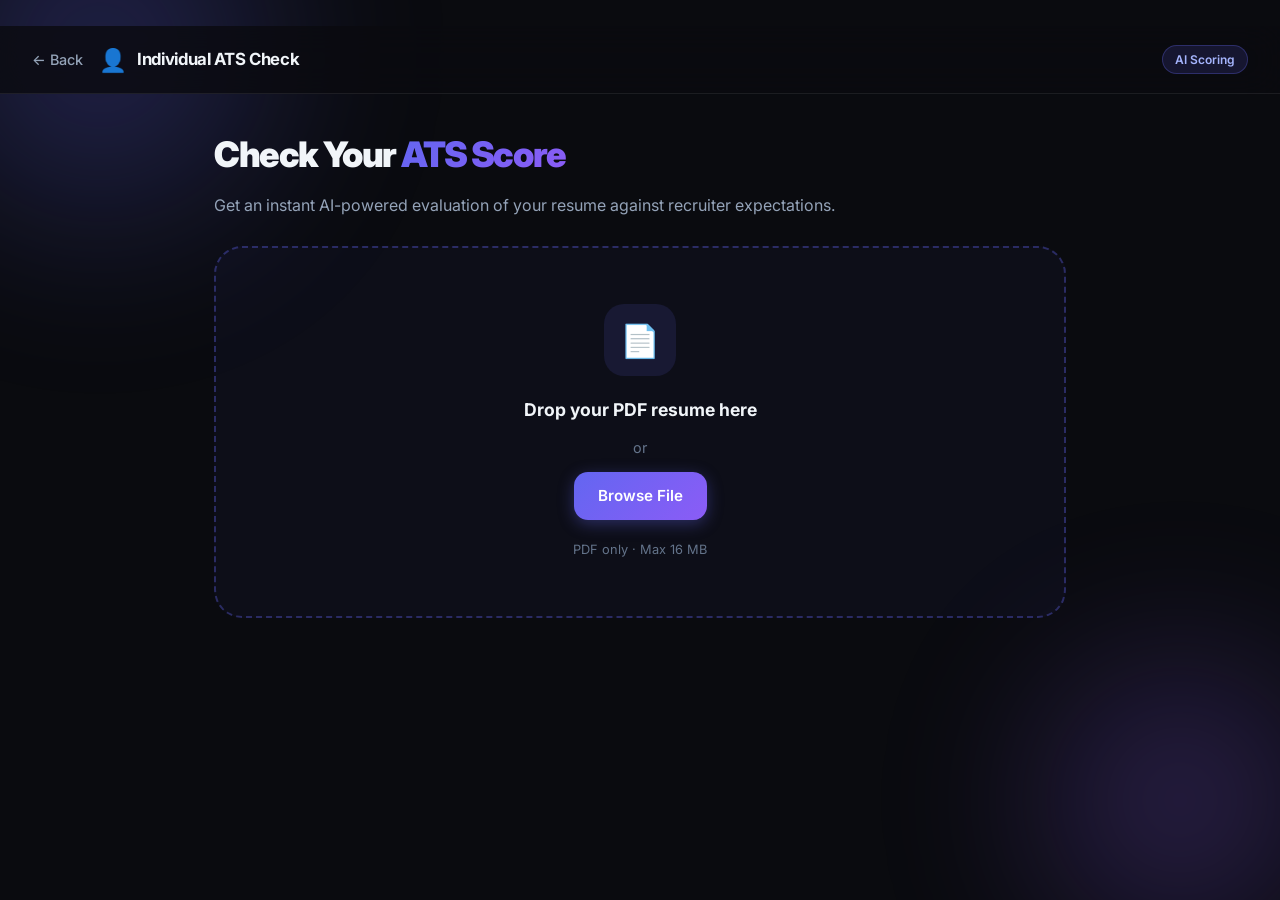
==== templates/individual.html @ a4ce2fa7 "Final Commit" ====
<!DOCTYPE html>
<html lang="en">
<head>
  <meta charset="UTF-8" />
  <meta name="viewport" content="width=device-width, initial-scale=1.0" />
  <title>ATS Score — Individual Resume Check</title>
  <meta name="description" content="Upload your resume and get an instant AI-powered ATS score with detailed feedback." />
  <link rel="preconnect" href="https://fonts.googleapis.com" />
  <link href="https://fonts.googleapis.com/css2?family=Inter:wght@300;400;500;600;700;800;900&display=swap" rel="stylesheet" />
  <link rel="stylesheet" href="/static/style.css" />
</head>
<body class="individual-page">

  <div class="bg-orbs">
    <div class="orb orb-1"></div>
    <div class="orb orb-2"></div>
  </div>

  <nav class="navbar">
    <a href="/" class="nav-back">← Back</a>
    <div class="nav-brand">
      <span class="nav-logo">👤</span>
      <span class="nav-title">Individual ATS Check</span>
    </div>
    <div class="nav-badge">AI Scoring</div>
  </nav>

  <main class="page-main">
    <!-- Upload Panel -->
    <section class="upload-panel" id="upload-panel">
      <div class="upload-header">
        <h1 class="page-title">Check Your <span class="gradient-text">ATS Score</span></h1>
        <p class="page-subtitle">Get an instant AI-powered evaluation of your resume against recruiter expectations.</p>
      </div>

      <div class="upload-zone" id="upload-zone">
        <div class="upload-zone-inner" id="drop-zone">
          <div class="upload-icon-wrap">
            <span class="upload-icon">📄</span>
          </div>
          <p class="upload-primary">Drop your PDF resume here</p>
          <p class="upload-secondary">or</p>
          <label for="resume-input" class="btn btn-primary" id="browse-btn">Browse File</label>
          <input type="file" id="resume-input" accept=".pdf" hidden />
          <p class="upload-hint">PDF only · Max 16 MB</p>
        </div>
      </div>

      <!-- File selected state -->
      <div class="file-selected hidden" id="file-selected">
        <div class="file-info">
          <span class="file-icon">📄</span>
          <div class="file-meta">
            <span class="file-name" id="file-name-display">resume.pdf</span>
            <span class="file-size" id="file-size-display">0 KB</span>
          </div>
          <button class="file-remove" id="file-remove-btn" aria-label="Remove file">✕</button>
        </div>
        <button class="btn btn-primary btn-full" id="analyze-btn">
          <span class="btn-icon">⚡</span> Analyze Resume
        </button>
      </div>
    </section>

    <!-- Loading State -->
    <section class="loading-panel hidden" id="loading-panel">
      <div class="loading-content">
        <div class="loading-spinner"></div>
        <h2 class="loading-title">Analyzing your resume…</h2>
        <div class="loading-steps" id="loading-steps">
          <div class="loading-step active" id="step-extract">
            <span class="step-dot"></span>
            <span>Extracting resume sections</span>
          </div>
          <div class="loading-step" id="step-github">
            <span class="step-dot"></span>
            <span>Fetching GitHub data</span>
          </div>
          <div class="loading-step" id="step-evaluate">
            <span class="step-dot"></span>
            <span>AI evaluation in progress</span>
          </div>
          <div class="loading-step" id="step-save">
            <span class="step-dot"></span>
            <span>Saving results to CSV</span>
          </div>
        </div>
      </div>
    </section>

    <!-- Results Panel -->
    <section class="results-panel hidden" id="results-panel">
      <div class="results-header">
        <div class="results-hero">
          <div class="score-circle-wrap">
            <svg class="score-ring" viewBox="0 0 120 120">
              <circle class="ring-bg" cx="60" cy="60" r="52" />
              <circle class="ring-fill" cx="60" cy="60" r="52" id="score-ring-fill" />
            </svg>
            <div class="score-center">
              <span class="score-number" id="final-score">0</span>
              <span class="score-label">/ 100</span>
            </div>
          </div>
          <div class="results-meta">
            <h2 class="results-name" id="candidate-name">Candidate</h2>
            <p class="results-position" id="candidate-position">–</p>
            <div class="score-badge" id="score-badge">–</div>
          </div>
        </div>

        <div class="action-row">
          <button class="btn btn-outline" id="download-csv-btn-individual">
            💾 Download CSV
          </button>
          <button class="btn btn-secondary" id="analyze-another-btn">
            🔄 Analyze Another
          </button>
        </div>
      </div>

      <!-- Category Scores -->
      <div class="scores-grid" id="scores-grid">
        <!-- Injected by JS -->
      </div>

      <!-- Bonus / Deductions -->
      <div class="bonus-row" id="bonus-row">
        <div class="bonus-card" id="bonus-card">
          <span class="bonus-label">⭐ Bonus</span>
          <span class="bonus-value" id="bonus-value">+0</span>
          <p class="bonus-detail" id="bonus-detail"></p>
        </div>
        <div class="deduction-card hidden" id="deduction-card">
          <span class="bonus-label">⚠️ Deductions</span>
          <span class="deduction-value" id="deduction-value">-0</span>
          <p class="bonus-detail" id="deduction-detail"></p>
        </div>
      </div>

      <!-- Strengths & Improvements -->
      <div class="feedback-grid">
        <div class="feedback-card strengths-card">
          <h3 class="feedback-title">✅ Key Strengths</h3>
          <ul class="feedback-list" id="strengths-list"></ul>
        </div>
        <div class="feedback-card improvements-card">
          <h3 class="feedback-title">🔧 Areas for Improvement</h3>
          <ul class="feedback-list" id="improvements-list"></ul>
        </div>
      </div>

      <!-- Skills Tags -->
      <div class="skills-section">
        <h3 class="section-label">💻 Detected Skills</h3>
        <div class="skills-tags" id="skills-tags"></div>
      </div>

      <!-- Contact -->
      <div class="contact-row" id="contact-row"></div>
    </section>

    <!-- Error State -->
    <div class="error-toast hidden" id="error-toast">
      <span class="error-icon">❌</span>
      <span class="error-msg" id="error-msg">Something went wrong.</span>
      <button class="error-close" id="error-close">✕</button>
    </div>

  </main>

  <script src="/static/individual.js"></script>
</body>
</html>
---- static/style.css ----
/* ============================================================
   ATS Hiring Agent — Global Stylesheet
   Design: Dark glassmorphism, vibrant gradients, micro-animations
   ============================================================ */

/* ── Tokens ─────────────────────────────────────────────────── */
:root {
  --c-bg:          #0a0b0f;
  --c-surface:     #13151c;
  --c-surface-2:   #1c1f2b;
  --c-border:      rgba(255,255,255,0.08);
  --c-border-h:    rgba(255,255,255,0.15);

  --c-indigo:      #6366f1;
  --c-violet:      #8b5cf6;
  --c-cyan:        #06b6d4;
  --c-emerald:     #10b981;
  --c-amber:       #f59e0b;
  --c-rose:        #f43f5e;

  --c-text:        #f1f5f9;
  --c-text-2:      #94a3b8;
  --c-text-3:      #64748b;

  --grad-primary:  linear-gradient(135deg, var(--c-indigo) 0%, var(--c-violet) 100%);
  --grad-recruiter:linear-gradient(135deg, #0f766e 0%, var(--c-cyan) 100%);
  --grad-card:     linear-gradient(145deg, rgba(99,102,241,0.12) 0%, rgba(139,92,246,0.06) 100%);

  --radius-sm:  8px;
  --radius-md:  14px;
  --radius-lg:  20px;
  --radius-xl:  28px;

  --shadow-sm:  0 2px 8px rgba(0,0,0,0.3);
  --shadow-md:  0 8px 32px rgba(0,0,0,0.4);
  --shadow-lg:  0 20px 60px rgba(0,0,0,0.5);
  --shadow-glow-indigo: 0 0 40px rgba(99,102,241,0.25);
  --shadow-glow-cyan:   0 0 40px rgba(6,182,212,0.25);

  --transition: 0.25s cubic-bezier(0.4,0,0.2,1);
}

/* ── Reset & Base ───────────────────────────────────────────── */
*, *::before, *::after { box-sizing: border-box; margin: 0; padding: 0; }

html { font-size: 16px; scroll-behavior: smooth; }

body {
  font-family: 'Inter', -apple-system, sans-serif;
  background: var(--c-bg);
  color: var(--c-text);
  min-height: 100vh;
  overflow-x: hidden;
  line-height: 1.6;
}

a { color: inherit; text-decoration: none; }
button { font-family: inherit; cursor: pointer; border: none; background: none; }
input, select { font-family: inherit; }

/* ── Background Orbs ─────────────────────────────────────────── */
.bg-orbs { position: fixed; inset: 0; pointer-events: none; z-index: 0; overflow: hidden; }

.orb {
  position: absolute;
  border-radius: 50%;
  filter: blur(80px);
  opacity: 0.35;
  animation: orbFloat 12s ease-in-out infinite;
}

.orb-1 {
  width: 500px; height: 500px;
  background: radial-gradient(circle, #6366f1, transparent 70%);
  top: -200px; left: -150px;
  animation-delay: 0s;
}
.orb-2 {
  width: 400px; height: 400px;
  background: radial-gradient(circle, #8b5cf6, transparent 70%);
  bottom: -100px; right: -100px;
  animation-delay: -4s;
}
.orb-3 {
  width: 300px; height: 300px;
  background: radial-gradient(circle, #06b6d4, transparent 70%);
  top: 40%; left: 60%;
  animation-delay: -8s;
}

@keyframes orbFloat {
  0%, 100% { transform: translate(0, 0) scale(1); }
  33%       { transform: translate(30px, -20px) scale(1.05); }
  66%       { transform: translate(-20px, 30px) scale(0.97); }
}

/* ── Navbar ──────────────────────────────────────────────────── */
.navbar {
  position: sticky; top: 0; z-index: 100;
  display: flex; align-items: center; gap: 16px;
  padding: 16px 32px;
  background: rgba(10,11,15,0.8);
  backdrop-filter: blur(20px);
  border-bottom: 1px solid var(--c-border);
}

.nav-brand { display: flex; align-items: center; gap: 10px; margin-right: auto; }
.nav-logo { font-size: 1.4rem; }
.nav-title { font-weight: 700; font-size: 1.05rem; letter-spacing: -0.02em; }

.nav-back {
  display: flex; align-items: center; gap: 6px;
  color: var(--c-text-2);
  font-size: 0.9rem;
  font-weight: 500;
  transition: color var(--transition);
}
.nav-back:hover { color: var(--c-text); }

.nav-badge {
  padding: 4px 12px;
  background: rgba(99,102,241,0.15);
  border: 1px solid rgba(99,102,241,0.3);
  border-radius: 100px;
  font-size: 0.75rem;
  font-weight: 600;
  color: #a5b4fc;
}

.nav-actions { display: flex; align-items: center; gap: 10px; }

/* ── Buttons ─────────────────────────────────────────────────── */
.btn {
  display: inline-flex; align-items: center; gap: 8px;
  padding: 12px 24px;
  border-radius: var(--radius-md);
  font-size: 0.95rem;
  font-weight: 600;
  transition: all var(--transition);
  cursor: pointer;
  border: none;
}

.btn-primary {
  background: var(--grad-primary);
  color: #fff;
  box-shadow: 0 4px 16px rgba(99,102,241,0.35);
}
.btn-primary:hover {
  transform: translateY(-2px);
  box-shadow: 0 8px 24px rgba(99,102,241,0.45);
}

.btn-secondary {
  background: var(--c-surface-2);
  color: var(--c-text);
  border: 1px solid var(--c-border);
}
.btn-secondary:hover {
  background: var(--c-surface);
  border-color: var(--c-border-h);
  transform: translateY(-1px);
}

.btn-outline {
  background: transparent;
  color: var(--c-text-2);
  border: 1px solid var(--c-border);
}
.btn-outline:hover {
  color: var(--c-text);
  border-color: var(--c-border-h);
  background: rgba(255,255,255,0.04);
}

.btn-full { width: 100%; justify-content: center; }
.btn-sm { padding: 8px 16px; font-size: 0.85rem; }
.btn-icon { font-size: 1.1em; }

/* ── Hidden Utility ──────────────────────────────────────────── */
.hidden { display: none !important; }

/* ── Gradient Text ───────────────────────────────────────────── */
.gradient-text {
  background: var(--grad-primary);
  -webkit-background-clip: text;
  -webkit-text-fill-color: transparent;
  background-clip: text;
}

/* ============================================================
   LANDING PAGE
   ============================================================ */
.landing-page { }

.hero {
  position: relative; z-index: 1;
  display: flex; justify-content: center; align-items: flex-start;
  min-height: calc(100vh - 65px);
  padding: 60px 24px 80px;
}

.hero-content {
  max-width: 900px; width: 100%;
  display: flex; flex-direction: column; align-items: center; gap: 32px;
  text-align: center;
}

.hero-badge {
  display: inline-flex; align-items: center; gap: 8px;
  padding: 6px 16px;
  background: rgba(99,102,241,0.12);
  border: 1px solid rgba(99,102,241,0.25);
  border-radius: 100px;
  font-size: 0.8rem;
  font-weight: 600;
  color: #a5b4fc;
  letter-spacing: 0.02em;
}

.hero-title {
  font-size: clamp(2.4rem, 6vw, 4rem);
  font-weight: 900;
  line-height: 1.1;
  letter-spacing: -0.04em;
}

.hero-subtitle {
  font-size: 1.1rem;
  color: var(--c-text-2);
  max-width: 600px;
  line-height: 1.7;
}

/* Role Cards */
.role-cards {
  display: grid;
  grid-template-columns: repeat(auto-fit, minmax(320px, 1fr));
  gap: 24px;
  width: 100%;
}

.role-card {
  display: flex; flex-direction: column;
  background: var(--c-surface);
  border: 1px solid var(--c-border);
  border-radius: var(--radius-xl);
  padding: 32px;
  gap: 24px;
  transition: all 0.3s cubic-bezier(0.4,0,0.2,1);
  cursor: pointer;
  position: relative;
  overflow: hidden;
}

.role-card::before {
  content: '';
  position: absolute;
  inset: 0;
  border-radius: inherit;
  opacity: 0;
  transition: opacity 0.3s;
}

.role-individual::before {
  background: linear-gradient(135deg, rgba(99,102,241,0.08), rgba(139,92,246,0.04));
}
.role-recruiter::before {
  background: linear-gradient(135deg, rgba(6,182,212,0.08), rgba(16,185,129,0.04));
}

.role-card:hover {
  transform: translateY(-6px);
  border-color: var(--c-border-h);
  box-shadow: var(--shadow-lg);
}
.role-individual:hover { box-shadow: var(--shadow-glow-indigo), var(--shadow-lg); }
.role-recruiter:hover  { box-shadow: var(--shadow-glow-cyan), var(--shadow-lg); }
.role-card:hover::before { opacity: 1; }

.card-icon-wrap {
  width: 64px; height: 64px;
  background: var(--grad-primary);
  border-radius: var(--radius-md);
  display: flex; align-items: center; justify-content: center;
  box-shadow: 0 4px 20px rgba(99,102,241,0.35);
}
.recruiter-icon-wrap {
  background: var(--grad-recruiter);
  box-shadow: 0 4px 20px rgba(6,182,212,0.35);
}

.card-icon { font-size: 1.8rem; }

.card-body { flex: 1; text-align: left; }
.card-title { font-size: 1.4rem; font-weight: 800; margin-bottom: 8px; }
.card-desc { color: var(--c-text-2); font-size: 0.92rem; margin-bottom: 16px; }

.card-features { list-style: none; display: flex; flex-direction: column; gap: 8px; }
.card-features li { font-size: 0.88rem; color: var(--c-text-2); display: flex; align-items: center; gap: 8px; }

.card-cta {
  display: flex; align-items: center; justify-content: space-between;
  padding: 14px 20px;
  background: var(--grad-primary);
  border-radius: var(--radius-md);
  font-weight: 700;
  font-size: 0.95rem;
  color: #fff;
  transition: all 0.2s;
}
.recruiter-cta { background: var(--grad-recruiter); }
.role-card:hover .card-cta { letter-spacing: 0.02em; }

.cta-arrow {
  font-size: 1.1rem;
  transition: transform 0.2s;
}
.role-card:hover .cta-arrow { transform: translateX(4px); }

/* Scoring Legend */
.scoring-legend { width: 100%; }
.legend-title { color: var(--c-text-3); font-size: 0.8rem; font-weight: 600; margin-bottom: 12px; text-transform: uppercase; letter-spacing: 0.1em; }
.legend-pills { display: flex; flex-wrap: wrap; justify-content: center; gap: 8px; }

.pill {
  padding: 5px 14px;
  border-radius: 100px;
  font-size: 0.78rem;
  font-weight: 600;
}
.pill-1 { background: rgba(99,102,241,0.15); color: #a5b4fc; border: 1px solid rgba(99,102,241,0.2); }
.pill-2 { background: rgba(139,92,246,0.15); color: #c4b5fd; border: 1px solid rgba(139,92,246,0.2); }
.pill-3 { background: rgba(6,182,212,0.15); color: #67e8f9; border: 1px solid rgba(6,182,212,0.2); }
.pill-4 { background: rgba(16,185,129,0.15); color: #6ee7b7; border: 1px solid rgba(16,185,129,0.2); }
.pill-5 { background: rgba(245,158,11,0.15); color: #fcd34d; border: 1px solid rgba(245,158,11,0.2); }

/* ============================================================
   INDIVIDUAL PAGE
   ============================================================ */
.individual-page .page-main, .recruiter-page .dashboard-main {
  position: relative; z-index: 1;
  padding: 32px 24px 64px;
  max-width: 900px; margin: 0 auto;
}

.page-title { font-size: 2.2rem; font-weight: 900; letter-spacing: -0.04em; margin-bottom: 10px; }
.page-subtitle { color: var(--c-text-2); font-size: 1rem; }
.upload-header { margin-bottom: 28px; }

/* Upload Zone */
.upload-zone {
  border: 2px dashed rgba(99,102,241,0.35);
  border-radius: var(--radius-xl);
  background: rgba(99,102,241,0.04);
  transition: all 0.25s;
}
.upload-zone:hover, .upload-zone.drag-over {
  border-color: rgba(99,102,241,0.7);
  background: rgba(99,102,241,0.08);
}

.upload-zone-inner {
  display: flex; flex-direction: column; align-items: center; gap: 12px;
  padding: 56px 32px;
}

.upload-icon-wrap {
  width: 72px; height: 72px;
  background: rgba(99,102,241,0.12);
  border-radius: var(--radius-lg);
  display: flex; align-items: center; justify-content: center;
  margin-bottom: 8px;
}
.upload-icon { font-size: 2rem; }

.upload-primary { font-size: 1.1rem; font-weight: 700; }
.upload-secondary { color: var(--c-text-3); font-size: 0.9rem; }
.upload-hint { color: var(--c-text-3); font-size: 0.8rem; margin-top: 8px; }

/* File Selected */
.file-selected {
  margin-top: 16px;
  padding: 20px;
  background: var(--c-surface);
  border: 1px solid var(--c-border);
  border-radius: var(--radius-lg);
  display: flex; flex-direction: column; gap: 16px;
}

.file-info {
  display: flex; align-items: center; gap: 12px;
}
.file-icon { font-size: 1.5rem; }
.file-meta { flex: 1; }
.file-name { display: block; font-weight: 600; font-size: 0.95rem; }
.file-size { display: block; color: var(--c-text-3); font-size: 0.8rem; }
.file-remove {
  color: var(--c-text-3); font-size: 0.9rem;
  transition: color 0.2s;
  padding: 4px 8px;
  border-radius: var(--radius-sm);
}
.file-remove:hover { color: var(--c-rose); background: rgba(244,63,94,0.08); }

/* Loading */
.loading-panel {
  display: flex; justify-content: center; align-items: center;
  min-height: 400px;
}
.loading-content { display: flex; flex-direction: column; align-items: center; gap: 32px; text-align: center; }
.loading-title { font-size: 1.4rem; font-weight: 700; }

.loading-spinner {
  width: 60px; height: 60px;
  border: 3px solid rgba(99,102,241,0.2);
  border-top-color: var(--c-indigo);
  border-radius: 50%;
  animation: spin 1s linear infinite;
}
@keyframes spin { to { transform: rotate(360deg); } }

.loading-steps { display: flex; flex-direction: column; gap: 12px; text-align: left; }
.loading-step {
  display: flex; align-items: center; gap: 12px;
  color: var(--c-text-3);
  font-size: 0.9rem;
  transition: color 0.3s;
}
.loading-step.active { color: var(--c-text); }
.loading-step.done { color: var(--c-emerald); }

.step-dot {
  width: 10px; height: 10px;
  border-radius: 50%;
  background: var(--c-surface-2);
  border: 2px solid var(--c-text-3);
  flex-shrink: 0;
  transition: all 0.3s;
}
.loading-step.active .step-dot { background: var(--c-indigo); border-color: var(--c-indigo); }
.loading-step.done .step-dot { background: var(--c-emerald); border-color: var(--c-emerald); }

/* ── Score Ring ──────────────────────────────────────────────── */
.score-ring {
  width: 140px; height: 140px;
  transform: rotate(-90deg);
  overflow: visible;
}
.score-ring-sm { width: 100px; height: 100px; }

.ring-bg {
  fill: none;
  stroke: rgba(255,255,255,0.06);
  stroke-width: 8;
}
.ring-fill {
  fill: none;
  stroke: url(#ringGradient);
  stroke-width: 8;
  stroke-linecap: round;
  stroke-dasharray: 326.7;
  stroke-dashoffset: 326.7;
  transition: stroke-dashoffset 1.2s cubic-bezier(0.4,0,0.2,1);
}

.score-circle-wrap, .modal-score-ring { position: relative; display: inline-flex; }
.score-center {
  position: absolute; inset: 0;
  display: flex; flex-direction: column; align-items: center; justify-content: center;
}
.score-number { font-size: 2rem; font-weight: 900; line-height: 1; }
.score-number-sm { font-size: 1.5rem; }
.score-label { font-size: 0.7rem; color: var(--c-text-3); }

/* Results Panel */
.results-panel { display: flex; flex-direction: column; gap: 28px; animation: fadeIn 0.4s ease; }
@keyframes fadeIn { from { opacity: 0; transform: translateY(16px); } to { opacity: 1; transform: none; } }

.results-header {
  background: var(--c-surface);
  border: 1px solid var(--c-border);
  border-radius: var(--radius-xl);
  padding: 28px 32px;
  display: flex; flex-direction: column; gap: 24px;
}

.results-hero { display: flex; align-items: center; gap: 28px; flex-wrap: wrap; }

.results-name { font-size: 1.6rem; font-weight: 800; }
.results-position { color: var(--c-text-2); font-size: 0.95rem; margin-bottom: 10px; }

.score-badge {
  display: inline-block;
  padding: 5px 14px;
  border-radius: 100px;
  font-size: 0.8rem;
  font-weight: 700;
}

.action-row { display: flex; gap: 12px; flex-wrap: wrap; }

/* Category Scores Grid */
.scores-grid {
  display: grid;
  grid-template-columns: repeat(auto-fit, minmax(200px, 1fr));
  gap: 16px;
}

.score-cat-card {
  background: var(--c-surface);
  border: 1px solid var(--c-border);
  border-radius: var(--radius-lg);
  padding: 20px;
  display: flex; flex-direction: column; gap: 12px;
  transition: border-color 0.2s;
}
.score-cat-card:hover { border-color: var(--c-border-h); }

.cat-header { display: flex; align-items: center; justify-content: space-between; }
.cat-name { font-size: 0.85rem; font-weight: 600; color: var(--c-text-2); }
.cat-score { font-size: 1.1rem; font-weight: 800; }

.progress-bar-wrap {
  height: 6px;
  background: rgba(255,255,255,0.06);
  border-radius: 100px;
  overflow: hidden;
}
.progress-bar {
  height: 100%;
  border-radius: 100px;
  transition: width 1s cubic-bezier(0.4,0,0.2,1);
}

.cat-evidence { font-size: 0.78rem; color: var(--c-text-3); line-height: 1.5; }

/* Bonus Row */
.bonus-row { display: flex; gap: 16px; flex-wrap: wrap; }
.bonus-card, .deduction-card {
  flex: 1; min-width: 200px;
  background: var(--c-surface);
  border: 1px solid var(--c-border);
  border-radius: var(--radius-lg);
  padding: 20px;
}
.bonus-card { border-color: rgba(245,158,11,0.2); }
.deduction-card { border-color: rgba(244,63,94,0.2); }

.bonus-label { display: block; font-size: 0.8rem; font-weight: 600; color: var(--c-text-3); margin-bottom: 4px; }
.bonus-value { font-size: 1.6rem; font-weight: 800; color: var(--c-amber); }
.deduction-value { font-size: 1.6rem; font-weight: 800; color: var(--c-rose); }
.bonus-detail { font-size: 0.78rem; color: var(--c-text-3); margin-top: 8px; line-height: 1.5; }

/* Feedback */
.feedback-grid { display: grid; grid-template-columns: repeat(auto-fit, minmax(280px, 1fr)); gap: 16px; }
.feedback-card {
  background: var(--c-surface);
  border: 1px solid var(--c-border);
  border-radius: var(--radius-lg);
  padding: 24px;
}
.strengths-card { border-color: rgba(16,185,129,0.15); }
.improvements-card { border-color: rgba(245,158,11,0.15); }
.feedback-title { font-size: 0.95rem; font-weight: 700; margin-bottom: 16px; }
.feedback-list { list-style: none; display: flex; flex-direction: column; gap: 10px; }
.feedback-list li {
  font-size: 0.88rem;
  color: var(--c-text-2);
  padding-left: 16px;
  position: relative;
  line-height: 1.5;
}
.feedback-list li::before {
  content: '•';
  position: absolute; left: 0;
  color: var(--c-indigo);
}

/* Skills */
.skills-section { }
.section-label { font-size: 0.85rem; font-weight: 600; color: var(--c-text-3); text-transform: uppercase; letter-spacing: 0.08em; margin-bottom: 12px; }
.skills-tags { display: flex; flex-wrap: wrap; gap: 8px; }
.skill-tag {
  padding: 4px 12px;
  background: rgba(99,102,241,0.1);
  border: 1px solid rgba(99,102,241,0.2);
  border-radius: 100px;
  font-size: 0.78rem;
  font-weight: 500;
  color: #a5b4fc;
}

/* Contact */
.contact-row { display: flex; gap: 16px; flex-wrap: wrap; }
.contact-item {
  display: flex; align-items: center; gap: 8px;
  font-size: 0.85rem; color: var(--c-text-2);
}

/* Error Toast */
.error-toast {
  position: fixed; bottom: 24px; right: 24px; z-index: 999;
  display: flex; align-items: center; gap: 12px;
  padding: 14px 20px;
  background: rgba(244,63,94,0.12);
  border: 1px solid rgba(244,63,94,0.3);
  border-radius: var(--radius-lg);
  backdrop-filter: blur(16px);
  animation: slideUp 0.3s ease;
  max-width: 400px;
}
@keyframes slideUp { from { opacity: 0; transform: translateY(16px); } to { opacity: 1; transform: none; } }

.error-icon { font-size: 1rem; }
.error-msg { font-size: 0.88rem; flex: 1; }
.error-close { color: var(--c-text-3); font-size: 0.8rem; padding: 2px 6px; }
.error-close:hover { color: var(--c-text); }

/* ============================================================
   RECRUITER DASHBOARD
   ============================================================ */
.recruiter-page .dashboard-main {
  max-width: 1300px;
  padding-top: 36px;
}

/* Stats */
.stats-row {
  display: grid;
  grid-template-columns: repeat(auto-fit, minmax(200px, 1fr));
  gap: 16px;
  margin-bottom: 28px;
}

.stat-card {
  background: var(--c-surface);
  border: 1px solid var(--c-border);
  border-radius: var(--radius-lg);
  padding: 24px;
  display: flex; align-items: center; gap: 16px;
  transition: border-color 0.2s, transform 0.2s;
}
.stat-card:hover { border-color: var(--c-border-h); transform: translateY(-2px); }
.stat-icon { font-size: 1.8rem; }
.stat-body { display: flex; flex-direction: column; gap: 2px; }
.stat-value { font-size: 1.8rem; font-weight: 900; line-height: 1; }
.stat-label { font-size: 0.78rem; color: var(--c-text-3); font-weight: 500; }

/* Charts */
.charts-row {
  display: grid;
  grid-template-columns: 1fr 1fr;
  gap: 20px;
  margin-bottom: 28px;
}
@media (max-width: 768px) { .charts-row { grid-template-columns: 1fr; } }

.chart-card {
  background: var(--c-surface);
  border: 1px solid var(--c-border);
  border-radius: var(--radius-xl);
  padding: 24px;
}
.chart-title { font-size: 0.9rem; font-weight: 700; margin-bottom: 20px; color: var(--c-text-2); }
.chart-wrap { position: relative; height: 240px; }

/* Table */
.table-section {
  background: var(--c-surface);
  border: 1px solid var(--c-border);
  border-radius: var(--radius-xl);
  overflow: hidden;
}

.table-header {
  display: flex; align-items: center; justify-content: space-between; gap: 16px;
  padding: 20px 24px;
  border-bottom: 1px solid var(--c-border);
  flex-wrap: wrap;
}
.table-title { font-size: 1rem; font-weight: 700; }
.table-controls { display: flex; gap: 12px; flex-wrap: wrap; }

.search-input {
  padding: 8px 16px;
  background: var(--c-surface-2);
  border: 1px solid var(--c-border);
  border-radius: var(--radius-md);
  color: var(--c-text);
  font-size: 0.88rem;
  width: 220px;
  transition: border-color 0.2s;
}
.search-input::placeholder { color: var(--c-text-3); }
.search-input:focus { outline: none; border-color: rgba(99,102,241,0.5); }

.sort-select {
  padding: 8px 12px;
  background: var(--c-surface-2);
  border: 1px solid var(--c-border);
  border-radius: var(--radius-md);
  color: var(--c-text);
  font-size: 0.88rem;
  cursor: pointer;
}
.sort-select:focus { outline: none; }

.table-wrap { overflow-x: auto; }

.candidates-table {
  width: 100%;
  border-collapse: collapse;
  font-size: 0.85rem;
}
.candidates-table th {
  padding: 12px 16px;
  text-align: left;
  font-size: 0.75rem;
  font-weight: 600;
  color: var(--c-text-3);
  text-transform: uppercase;
  letter-spacing: 0.06em;
  background: rgba(255,255,255,0.02);
  border-bottom: 1px solid var(--c-border);
  white-space: nowrap;
}
.candidates-table td {
  padding: 14px 16px;
  border-bottom: 1px solid rgba(255,255,255,0.04);
  vertical-align: middle;
}
.candidates-table tr:last-child td { border-bottom: none; }
.candidates-table tbody tr { transition: background 0.15s; cursor: pointer; }
.candidates-table tbody tr:hover { background: rgba(255,255,255,0.025); }

.candidate-name-cell { font-weight: 600; }
.score-cell { font-weight: 700; }
.grade-badge {
  display: inline-block;
  padding: 3px 10px;
  border-radius: 100px;
  font-size: 0.72rem;
  font-weight: 700;
}

.detail-btn {
  padding: 5px 14px;
  background: rgba(99,102,241,0.1);
  border: 1px solid rgba(99,102,241,0.2);
  border-radius: var(--radius-sm);
  color: #a5b4fc;
  font-size: 0.78rem;
  font-weight: 600;
  transition: all 0.2s;
}
.detail-btn:hover { background: rgba(99,102,241,0.2); }

.table-empty {
  padding: 64px 24px;
  text-align: center;
  color: var(--c-text-3);
}

/* ── Modal ───────────────────────────────────────────────────── */
.modal-overlay {
  position: fixed; inset: 0; z-index: 200;
  background: rgba(0,0,0,0.7);
  backdrop-filter: blur(8px);
  display: flex; align-items: flex-start; justify-content: center;
  padding: 40px 24px;
  overflow-y: auto;
  animation: fadeIn 0.2s ease;
}

.modal {
  background: var(--c-surface);
  border: 1px solid var(--c-border);
  border-radius: var(--radius-xl);
  padding: 32px;
  width: 100%; max-width: 680px;
  position: relative;
  display: flex; flex-direction: column; gap: 24px;
  animation: slideUp 0.3s ease;
}

.modal-close {
  position: absolute; top: 20px; right: 20px;
  color: var(--c-text-3); font-size: 1rem;
  padding: 4px 8px; border-radius: var(--radius-sm);
  transition: all 0.2s;
}
.modal-close:hover { color: var(--c-text); background: rgba(255,255,255,0.06); }

.modal-header { display: flex; align-items: center; gap: 24px; flex-wrap: wrap; }
.modal-meta { flex: 1; }
.modal-name { font-size: 1.4rem; font-weight: 800; margin-bottom: 4px; }
.modal-position { color: var(--c-text-2); font-size: 0.9rem; margin-bottom: 4px; }
.modal-email { color: var(--c-text-3); font-size: 0.82rem; margin-bottom: 12px; }
.modal-badge { display: inline-block; padding: 4px 12px; border-radius: 100px; font-size: 0.75rem; font-weight: 700; }

.modal-scores { display: flex; flex-direction: column; gap: 12px; }
.modal-score-row { display: flex; flex-direction: column; gap: 6px; }
.modal-score-label { font-size: 0.8rem; font-weight: 600; color: var(--c-text-2); display: flex; justify-content: space-between; }
.modal-score-val { font-weight: 700; }

.modal-feedback { display: grid; grid-template-columns: 1fr 1fr; gap: 20px; }
.modal-feedback-col h4 { font-size: 0.88rem; font-weight: 700; margin-bottom: 12px; }
.modal-feedback-col ul { list-style: none; display: flex; flex-direction: column; gap: 8px; }
.modal-feedback-col li {
  font-size: 0.82rem; color: var(--c-text-2);
  padding-left: 14px; position: relative;
}
.modal-feedback-col li::before { content: '•'; position: absolute; left: 0; color: var(--c-indigo); }

.modal-skills { display: flex; flex-wrap: wrap; gap: 8px; }

/* Upload Toast */
.upload-toast {
  position: fixed; bottom: 24px; left: 50%; transform: translateX(-50%);
  z-index: 999;
  display: flex; align-items: center; gap: 12px;
  padding: 14px 24px;
  background: var(--c-surface);
  border: 1px solid var(--c-border);
  border-radius: var(--radius-lg);
  backdrop-filter: blur(16px);
  box-shadow: var(--shadow-lg);
  animation: slideUp 0.3s ease;
  font-size: 0.9rem; font-weight: 500;
}

.toast-spinner {
  width: 18px; height: 18px;
  border: 2px solid rgba(99,102,241,0.3);
  border-top-color: var(--c-indigo);
  border-radius: 50%;
  animation: spin 0.8s linear infinite;
  flex-shrink: 0;
}

/* Grade color helpers */
.grade-s { background: rgba(16,185,129,0.15); color: #6ee7b7; border: 1px solid rgba(16,185,129,0.25); }
.grade-a { background: rgba(99,102,241,0.15); color: #a5b4fc; border: 1px solid rgba(99,102,241,0.25); }
.grade-b { background: rgba(6,182,212,0.15); color: #67e8f9; border: 1px solid rgba(6,182,212,0.25); }
.grade-c { background: rgba(245,158,11,0.15); color: #fcd34d; border: 1px solid rgba(245,158,11,0.25); }
.grade-d { background: rgba(244,63,94,0.15); color: #fda4af; border: 1px solid rgba(244,63,94,0.25); }

/* Responsive */
@media (max-width: 600px) {
  .navbar { padding: 12px 16px; }
  .hero { padding: 40px 16px 60px; }
  .hero-title { font-size: 2rem; }
  .role-cards { grid-template-columns: 1fr; }
  .results-hero { flex-direction: column; text-align: center; }
  .modal-feedback { grid-template-columns: 1fr; }
  .modal-header { flex-direction: column; }
}
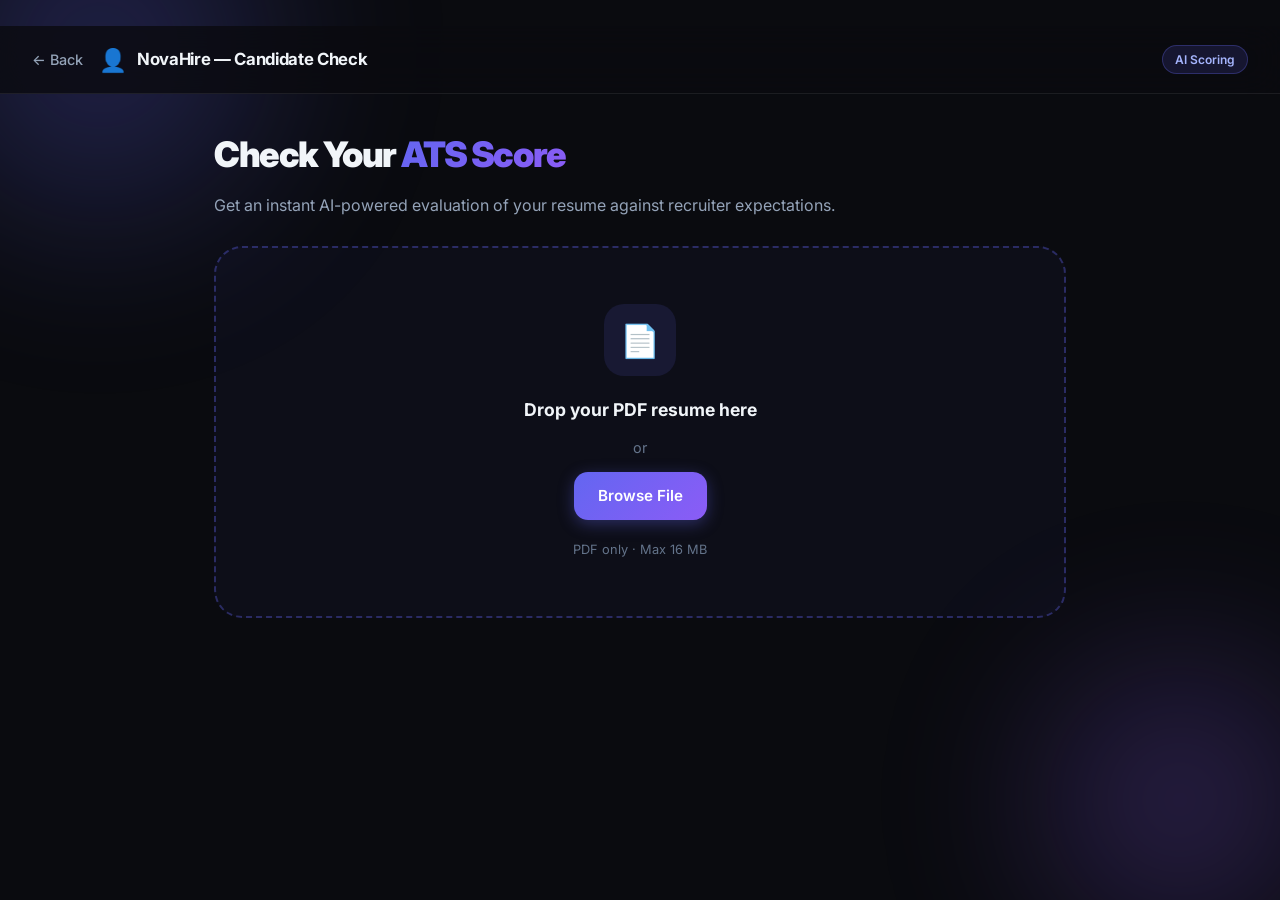
==== commit 97456f42: "Updated" ====
--- a/templates/individual.html
+++ b/templates/individual.html
@@ -3,8 +3,8 @@
 <head>
   <meta charset="UTF-8" />
   <meta name="viewport" content="width=device-width, initial-scale=1.0" />
-  <title>ATS Score — Individual Resume Check</title>
-  <meta name="description" content="Upload your resume and get an instant AI-powered ATS score with detailed feedback." />
+  <title>NovaHire — Individual Resume Check</title>
+  <meta name="description" content="Upload your resume to NovaHire and get an instant AI-powered ATS score with detailed feedback." />
   <link rel="preconnect" href="https://fonts.googleapis.com" />
   <link href="https://fonts.googleapis.com/css2?family=Inter:wght@300;400;500;600;700;800;900&display=swap" rel="stylesheet" />
   <link rel="stylesheet" href="/static/style.css" />
@@ -20,7 +20,7 @@
     <a href="/" class="nav-back">← Back</a>
     <div class="nav-brand">
       <span class="nav-logo">👤</span>
-      <span class="nav-title">Individual ATS Check</span>
+      <span class="nav-title">NovaHire — Candidate Check</span>
     </div>
     <div class="nav-badge">AI Scoring</div>
   </nav>
--- a/static/style.css
+++ b/static/style.css
@@ -1,5 +1,5 @@
 /* ============================================================
-   ATS Hiring Agent — Global Stylesheet
+   NovaHire — A Resume Screening Agent Global Stylesheet
    Design: Dark glassmorphism, vibrant gradients, micro-animations
    ============================================================ */
 
